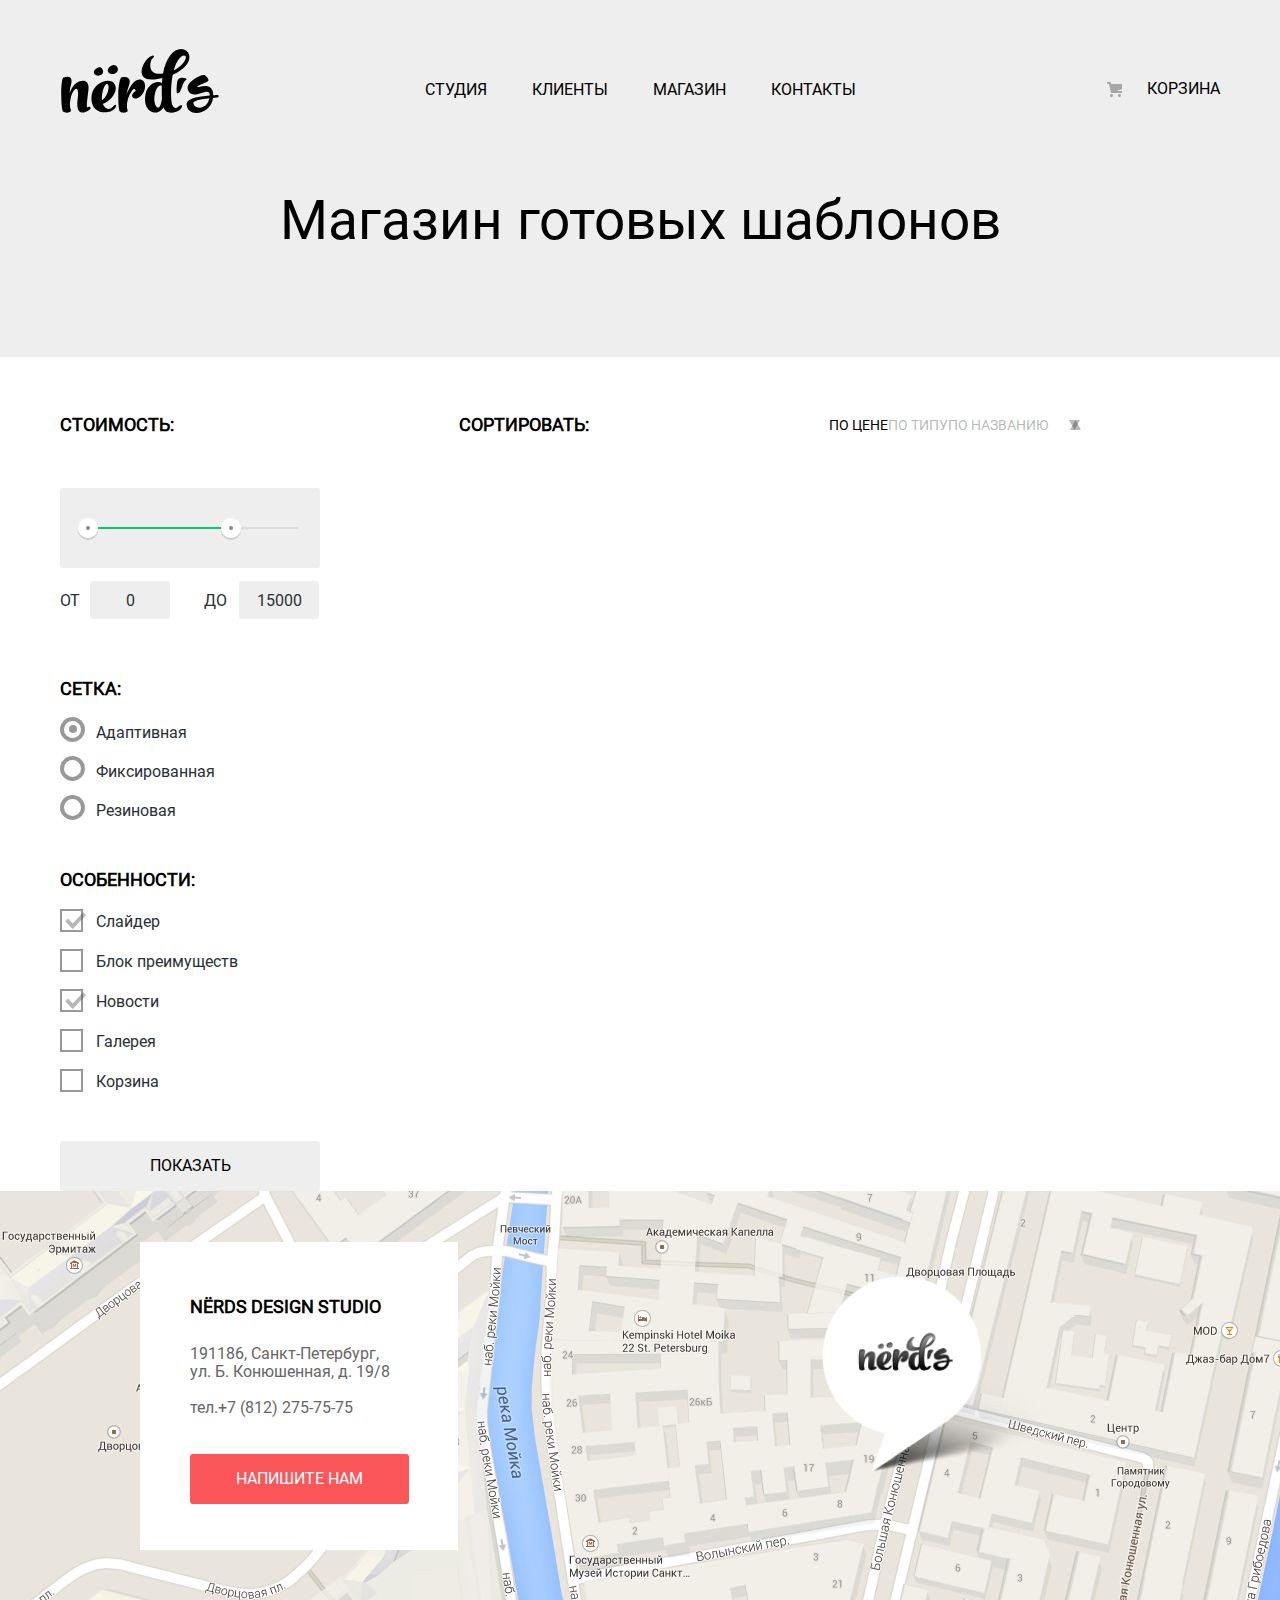
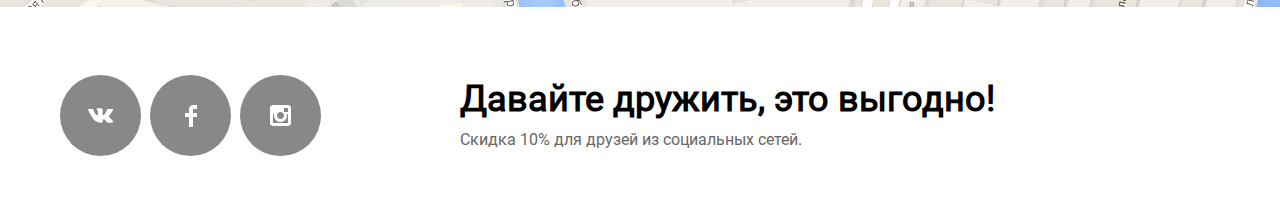
==== catalog.html @ 361c18d8 "styles form" ====
<!DOCTYPE html>
<html lang="ru">
  <head>
    <meta charset="UTF-8" />
    <meta http-equiv="X-UA-Compatible" content="IE=edge" />
    <meta name="viewport" content="width=device-width, initial-scale=1.0" />
    <link rel="stylesheet" href="css/normalize.css" />
    <link rel="stylesheet" href="css/style.css" />
    <title>Nerds</title>
  </head>
  <body>
    <header class="header">
      <div class="container header__container">
        <h1 class="visually-hidden">Сайт Nerds</h1>
        <nav class="nav">
          <section class="nav-user">
            <h2 class="visually-hidden">Блок навигации</h2>
            <a class="page-logo header__logo" href="index.html">
              <img
                class="page-logo__img"
                src="img/icon/nerds-logo.svg"
                width="160"
                height="65"
                alt="Логотоп сайта Nerds"
              />
            </a>
            <ul class="nav-user__list">
              <li class="nav-user__item">
                <a class="nav-user__link" href="#">Студия</a>
              </li>
              <li class="nav-user__item">
                <a class="nav-user__link" href="#">Клиенты</a>
              </li>
              <li class="nav-user__item">
                <a class="nav-user__link" href="#">Магазин</a>
              </li>
              <li class="nav-user__item">
                <a class="nav-user__link" href="#">Контакты</a>
              </li>
            </ul>
            <a class="nav-user__link nav-user__link--bascket" href="#"
              >Корзина</a
            >
          </section>
        </nav>
      </div>
    </header>
    <main class="main">
      <div class="wrap">
        <h1 class="catalog__title">Магазин готовых шаблонов</h1>
      </div>
      <div class="container">
        <section class="catalog">
          <h2 class="visually-hidden">Каталог</h2>
          <div class="catalog-col catalog-col--left">
            <form class="catalog__form" method="get" action="#">
              <fieldset class="price">
                <legend class="price__title title">Стоимость:</legend>
                <div class="price__control">
                  <div class="price__scale">
                    <div class="price__bar"></div>
                    <div class="price__toogle price__toogle--min"></div>
                    <div class="price__toogle price__toogle--max"></div>
                  </div>
                </div>
                <div class="price__values">
                  <label class="price__min"
                    >от<input class="price__input--min" type="number" value="0"
                  /></label>
                  <label class="price__max" for=""
                    >до
                    <input
                      class="price__input--max"
                      type="number"
                      value="15000"
                  /></label>
                </div>
              </fieldset>
              <fieldset class="grid">
                <legend class="grid__title title">Сетка:</legend>
                <ul class="grid__list">
                  <li class="grid__item">
                    <input
                      class="grid__input visually-hidden"
                      type="radio"
                      name="grid"
                      checked
                      value="adaptive"
                      id="adaptive"
                    />
                    <label class="grid__label" for="adaptive">
                      Адаптивная</label
                    >
                  </li>
                  <li class="grid__item">
                    <input
                      class="grid__input visually-hidden"
                      type="radio"
                      name="grid"
                      value="fixed"
                      id="fixed"
                    />
                    <label class="grid__label" for="fixed">Фиксированная</label>
                  </li>
                  <li class="grid__item">
                    <input
                      class="grid__input visually-hidden"
                      type="radio"
                      name="grid"
                      value="rubber"
                      id="rubber"
                    /><label class="grid__label" for="rubber">Резиновая</label>
                  </li>
                </ul>
              </fieldset>
              <fieldset class="peculiarities">
                <legend class="peculiarities__title title">Особенности:</legend>
                <ul class="peculiarities__list">
                  <li class="peculiarities__item">
                    <input
                      class="peculiarities__input visually-hidden"
                      type="checkbox"
                      name="peculiarities"
                      value="slider"
                      checked
                      id="slider"
                    />
                    <label class="peculiarities__label" for="slider"
                      >Слайдер</label
                    >
                  </li>
                  <li class="peculiarities__item">
                    <input
                      class="peculiarities__input visually-hidden"
                      type="checkbox"
                      name="peculiarities"
                      value="block"
                      id="block"
                    />
                    <label class="peculiarities__label" for="block"
                      >Блок преимуществ</label
                    >
                  </li>
                  <li class="peculiarities__item">
                    <input
                      class="peculiarities__input visually-hidden"
                      type="checkbox"
                      name="peculiarities"
                      value="news"
                      checked
                      id="news"
                    />
                    <label class="peculiarities__label" for="news"
                      >Новости</label
                    >
                  </li>
                  <li class="peculiarities__item">
                    <input
                      class="peculiarities__input visually-hidden"
                      type="checkbox"
                      name="peculiarities"
                      value="gallery"
                      id="gallery"
                    />
                    <label class="peculiarities__label" for="gallery"
                      >Галерея</label
                    >
                  </li>
                  <li class="peculiarities__item">
                    <input
                      class="peculiarities__input visually-hidden"
                      type="checkbox"
                      name="peculiarities"
                      value="basket"
                      id="basket"
                    />
                    <label class="peculiarities__label" for="basket"
                      >Корзина</label
                    >
                  </li>
                </ul>
              </fieldset>
              <button class="form__button" type="submit">Показать</button>
            </form>
          </div>
          <div class="catalog-col catalog-col__right">
            <div class="sorting">
              <div class="sorting__heading">
                <h3 class="sorting__title">Сортировать:</h3>
                <ul class="sorting__list">
                  <li class="sorting__item sorting__item--active">
                    <button
                      class="sorting__button sorting__button--active"
                      type="button"
                    >
                      По цене
                    </button>
                  </li>
                  <li class="sorting__item">
                    <button class="sorting__button" type="button">
                      По типу
                    </button>
                  </li>
                  <li class="sorting__item">
                    <button class="sorting__button" type="button">
                      По названию
                    </button>
                  </li>
                  <li class="sorting__item">
                    <button
                      class="sotring__button sotring__button--down"
                      type="button"
                    >
                      <img
                        class="sorting__img"
                        src="img/icon/icon-down-active.svg"
                        alt="Вниз"
                        width="11"
                        height="10"
                      />
                    </button>
                  </li>
                  <li class="sorting__item">
                    <button
                      class="sotring__button sotring__button--up"
                      type="button"
                    >
                      <img
                        class="sorting__img"
                        src="img/icon/icon-up-active.svg"
                        alt="Вверх"
                      />
                    </button>
                  </li>
                </ul>
              </div>
            </div>
          </div>
        </section>
      </div>
      <section class="map container">
        <h2 class="visually-hidden">Карта</h2>
        <div class="map__contacts">
          <p class="map__title">Nёrds design studio</p>

          <address class="map__text">
            191186, Санкт-Петербург,<br />ул. Б. Конюшенная, д. 19/8
          </address>

          <a class="map__link" href="tel:+78122757575"
            >тел.+7 (812) 275-75-75</a
          >

          <button class="map__button map__button--red" href="feedback.html">
            Напишите нам
          </button>
        </div>
      </section>
    </main>

    <footer class="footer container">
      <div class="social footer__social">
        <ul class="social__list">
          <li class="social__item">
            <a class="social__link" href="#"
              ><img
                class="social__img"
                width="26"
                height="15"
                src="img/icon/vk-icon.svg"
                alt="Логотип Вконтакте"
            /></a>
          </li>
          <li class="social__item">
            <a class="social__link" href="#"
              ><img
                class="social__img"
                width="12"
                height="22"
                src="img/icon/fb-icon.svg"
                alt="Логотип Facebook"
            /></a>
          </li>
          <li class="social__item">
            <a class="social__link" href="#"
              ><img
                class="social__img"
                width="21"
                height="21"
                src="img/icon/insta-icon.svg"
                alt="Логотип Инстаграмма"
            /></a>
          </li>
        </ul>
      </div>
      <div class="footer__sentence">
        <strong class="footer__title">Давайте дружить, это выгодно!</strong>
        <p class="footer__text">Скидка 10% для друзей из социальных сетей.</p>
      </div>
    </footer>
  </body>
</html>
---- css/style.css ----
/* ПЕРЕМЕННЫЕ */

:root {
  ---basic-header-color: #eeeeee;
  --basic-black-color: #000000;
  --basic-white-color: #ffffff;
  --basic-red-color: #FB565A;
  --basic-green-color: #00CA74;
  --basic-yellow-color: #EFC849;
  --basic-tetx-color: #283136;
  --footer-background-color: #888888;
  --opasity-color: rgba(0, 0, 0, 0.2);
  --opasici-link-active:rgba(0, 0, 0, 0.3);
  --colro-red-hover: #E74246;
  --color-red-active: #D7373B;
  --color-green-hover: #00BC6C;
  --color-green-active: #00AA62;
  --color-yellow-hover: #EAB534;
  --color-yellow-active: #E5A722;
  --color-map-text:#666666;
  --opacity-hard: 0.6;
  --color-price-control:#D7DCDF;
  
  --basic-font: "Roboto", sans-serif;

}

/* ШРИФТЫ */

@font-face {
  font-family: "Roboto";
  font-size: 700;
  font-style: normal;
  src: local("Roboto"), url("../fonts/robotobold.woff2") format("woff2"),
  url(../fonts/robotobold.woff) format("woff");
}

@font-face {
  font-family: "Roboto";
  font-size: 500;
  font-style: normal;
  src: local("Roboto"), url("../fonts/robotomedium.woff2") format("woff2"),
  url(../fonts/robotomedium.woff) format("woff");
}

@font-face {
  font-family: "Roboto";
  font-size: 400;
  font-style: normal;
  src: local("Roboto"), url("../fonts/robotoregular.woff2") format("woff2"),
  url(../fonts/robotoregular.woff) format("woff");
}

/*БАЗАВАЯ РАЗМЕТКА*/

*,
*::before,
*::after{
  margin: 0;
  padding: 0;
  box-sizing: inherit;
}

body {
  box-sizing: border-box;
  font-family: var(--basic-font);
  background-color: var(--body-color);
}

.container {
  width: 1200px;
  box-sizing: border-box;
  padding: 0 20px;
  margin: 0 auto;
}

.visually-hidden {
  position: absolute;
  clip: rect(1px, 1px, 1px, 1px);
  padding: 0;
  border: 0;
  height: 1px;
  width: 1px;
  overflow: hidden;
}

a {
  text-decoration: none;
}
button{
  border: none;
  background-color: rgba(0, 0, 0, 0);
}


ul {
list-style: none;
}

fieldset{
  margin: 0;
  padding: 0;
  border: none;
}

input[type="number"]::-webkit-outer-spin-button,
input[type="number"]::-webkit-inner-spin-button{
  -webkit-appearance: none;
}

input[type="number"]{
  -moz-appearance: textfield;
}

input[type="number"]:hover,
input[type="number"]:focus{
  -moz-appearance: number-input;
}

input[type="number"]::-webkit-inner-spin-button,
input[type="number"]::-webkit-outer-spin-button{
  -webkit-appearance: none;
  margin: 0;
}


/* БАЗАВАЯ ТИПОГРАФИЯ */


/*HEADER*/
.header{
  width: 100%;
  background-color: var(---basic-header-color); 
}



.header__logo{
  margin-top: 48px;
}
/*nav*/
.nav-user{
display: flex;
justify-content: space-between;
align-items: center;
}

.nav-user__list{
  display: flex;
align-items: center;
padding-top:62px;

}

.nav-user__item{
  margin:0 43px 0 2px;
}

.nav-user__link{
  font-family: var(--basic-font);
  font-style: normal;
  font-weight: 500;
  font-size: 16px;
  line-height: 30px;
  text-transform: uppercase;
  color: var(--basic-black-color);
  
}

.nav-user__link--bascket{
  position: relative;
  margin-top: 60px;
  padding-left: 45px;
}

.nav-user__link--bascket::before{
  position: absolute;
  content: "";
  width: 15px;
  height: 15px;
  top: 8px;
  left: 5px;
  background-image: url(../img/icon/cart-icon.svg);

}

.nav-user__link:hover{
  color: var(--basic-red-color);
}

.nav-user__link:active{
  color:var(--opasici-link-active);
}
/*SLIDER*/

.slider{
  position: relative;
 background-color: var(---basic-header-color);
}

.slider__slide{
display: flex;
justify-content: space-between;
height: 431px;


}

.slider__inner{
  padding: 76px 0 0 13px;
}

.slider__slogan{
  font-family: var(--basic-font);
  font-family: 'Roboto';
font-style: normal;
font-weight: 500;
font-size: 55px;
line-height: 55px;
color: var(--basic-black-color);
margin: 75px 0 0 0p;
}

.slider__text{
  font-family: var(--basic-font);
  font-style: normal;
font-weight: 400;
font-size: 16px;
line-height: 24px;
color: var(--basic-black-color);
margin: 26px 0 0 0;
}

.slider__link{
display: flex;
justify-content: center;
align-items: center;
font-family: var(--basic-font);
font-style: normal;
font-weight: 500;
font-size: 16px;
line-height: 18px;
color: var(--basic-white-color);
text-transform: uppercase;
background-color: var(--basic-red-color);
width: 240px;
height: 50px;

margin: 38px 0 0 0;
border-radius: 3px;
}

.slider__link:hover{
background-color: var(--colro-red-hover);

}

.slider__link:active{
  background-color: var(--color-red-active);
  color: var(--opasici-link-active);
  box-shadow: inset 0px 3px 0px rgba(0, 1, 1, 0.1);
}

.slider__img{
 margin: -3px -9px 0 0;
}

.slider__control{
  position: absolute;
  content: "";
  bottom: 100px;
  left: 50%;
  translate:-50%;
display: flex;
justify-content: space-between;
width: 88px;

}

.slider__button{
  border: none;
  width: 18px;
  height: 18px;
  border-radius: 50%;
  background-color: var(--basic-white-color);
}

.slider__button::before{
  position: absolute;
  content: "";
  top: 5px;
  left: 5px;
  width: 8px;
  height: 8px;
  border: var(--footer-background-color) 1px solid;
  border-radius: 50%;
}

.slioder__slide--two{
  display: none;
}

.slider__slide--three{
  display: none;
}

/*SERVICE*/

.service{
  display: flex;
  justify-content: space-between;
}

.service__col{
  padding: 77px 61px 77px 0;
}

.service__title{
  font-family: var(--basic-font);
  font-style: normal;
font-weight: 700;
font-size: 24px;
line-height: 30px;
color: var(--basic-black-color);
text-transform: uppercase;
margin: 20px 0 0 0;
}

.service__text{
  font-family: var(--basic-font);
  font-style: normal;
font-weight: 400;
font-size: 16px;
line-height: 24px;
color: var(--basic-tetx-color);
margin: 17px 0 0 0;
}

.service__link{
  display: flex;
  justify-content: center;
  align-items: center;
  font-family: var(--basic-font);
font-style: normal;
font-weight: 500;
font-size: 16px;
line-height: 18px;
color: var(--basic-white-color);
text-transform: uppercase;
width: 160px;
height: 50px;

margin: 32px 0 0 0;
border-radius: 3px;

}


.service__link--red{
  background-color: var(--basic-red-color);
}

.service__link--red:hover{
 background-color: var(--colro-red-hover);
}

.service__link--red:active{
  background-color: var(--color-red-active);
  color: var(--opasici-link-active);
  box-shadow: inset 0px 3px 0px rgba(0, 1, 1, 0.1);
}


.service__link--green{
  background-color: var(--basic-green-color);
}

.service__link--green:hover{
  background-color: var(--color-green-hover);
}

.service__link--green:active{
  background-color: var(--color-green-active);
  color: var(--opasici-link-active);
  box-shadow: inset 0px 3px 0px rgba(0, 1, 1, 0.1);
}

.service__link--yellow{
  background-color: var(--basic-yellow-color);
}

.service__link--yellow:hover{
background-color: var(--color-yellow-hover);
}

.service__link--yellow:active{
  background-color: var(--color-yellow-active);
  color: var(--opasici-link-active);
  box-shadow: inset 0px 3px 0px rgba(0, 1, 1, 0.1);
}

/*ABOUT-US*/

.about-us{
  display: flex;
  justify-content: space-between;
  margin-bottom: 49px;

}

.about-us__col{
  padding: 77px 0 0 0;
}

.about-us__desc{
  font-style: normal;
font-weight: 500;
font-size: 45px;
line-height: 45px;
color: var(--basic-black-color);
}

.about-us__text{
  font-family: var(--basic-font);
  font-style: normal;
font-weight: 400;
font-size: 16px;
line-height: 24px;
color: var(--basic-black-color);
margin: 34px 0 0 0;
}

.about-us__subtitle{
  display: block;
  font-family: var(--basic-font);
  font-style: normal;
font-weight: 700;
font-size: 16px;
line-height: 24px;
color: var(--basic-black-color);
text-transform: uppercase;
margin: 40px 0 0 0;
}

.about-us__list{
  margin: 23px 0 0 0;
}

.about-us__item{
  position: relative;
  font-family: var(--basic-font);
  font-style: normal;
 font-weight: 700;
 font-size: 16px;
 line-height: 24px;
  margin: 0 0 24px 0;
  padding: 0 0 0 36px;
}

.about-us__item::before{
 position: absolute;
 content: "";
 top: 11px;
 left: 0px;
 border: var(--basic-red-color) 1px solid;
 width: 25px;
}

.about-us__img{
  margin: -34px 0 0 83px;
}

.about-us__caption{
  display: block;
  font-family: var(--basic-font);
  font-style: normal;
 font-weight: 700;
 font-size: 16px;
 line-height: 24px;
 color: var(--basic-black-color);
 text-transform: uppercase;
 margin: 33px 0 0 101px;
}

.about-us__table{
  margin: 20px 0 0 0;
}



.about-us__table-row{
  display: flex;
 margin: 11px 0 0 59px;
}



.about-us__table-heading{
  position: relative;
  font-family: var(--basic-font);
  font-style: normal;
 font-weight: 700;
 font-size: 45px;
 line-height: 64px;
 color: var(--basic-black-color);
 margin: 0 -10px 0 23px;

}



.about-us__table-cell{
  font-family: var(--basic-font);
  font-style: normal;
 font-weight: 400;
 font-size: 16px;
 line-height: 18px;
 color: var(--basic-black-color);
  margin: 0 19px 0 19px;
}


/*PROJECT*/

.projects{
 position: relative;
}

.projects::before{
  position: absolute;
  content: "";
  border: var(--opasity-color) 1px solid;
  width: 100%;
}

.projects::after{
  position: absolute;
  content: "";
  border: var(--opasity-color) 1px solid;
  width: 100%;
  bottom: 0;

}

.projects__list{
  display: flex;
  justify-content: space-between;
  align-items: center;
  padding: 50px 43px 39px 25px ;
  margin: 0 0 83px 0;
}

.projects__link{
  position: relative;
  width: 209px;
  height: 94px;
 opacity: 0.2;
}

.projects__link::before{
  position: absolute;
  content: "";
  border: var(--opasity-color) 1px solid;
  height: 52px;
}

.projects__link:hover{
  opacity: 1;
}

.projects__link:active{
  opacity: 0.1;
}

.map{
  position: relative;
  background-image: url(../img/map.jpg);
 
  width: 1440px;
  height: 416px;
  padding: 51px 0 0 140px;
}

.map::after{
  position:absolute;
  content: "";
  top: 85px;
  left: 822px;
  width: 238px;
  height: 196px;
  background-image: url(../img/map-marker.png);
}

.map__contacts{
  
  width: 318px;
  height: 308px;
  background-color: var(--basic-white-color);
  padding: 50px 0 0 50px;
  
}

.map__title{
  font-family: var(--basic-font);
  font-style: normal;
 font-weight: 700;
 font-size: 18px;
 line-height: 30px;
 color: var(--basic-black-color);
 text-transform: uppercase;
 margin: 0 0 23px 0;
}

.map__text{
  font-family: var(--basic-font);
  font-style: normal;
 font-weight: 400;
 font-size: 16px;
 line-height: 18px;
 color: var(--color-map-text);
 margin: 0 0 18px 0;
}

.map__link{
  display: inline-block;
  font-family: var(--basic-font);
  font-style: normal;
 font-weight: 400;
 font-size: 16px;
 line-height: 18px;
 color: var(--color-map-text);
 margin: 0 0 37px 0;

}

.map__button{
  font-family: var(--basic-font);
  font-style: normal;
 font-weight: 500;
 font-size: 16px;
 line-height: 18px;
 color: var(--basic-white-color);
 background-color: var(--basic-red-color);
 text-transform: uppercase;
 width:219px ;
 height:50px ;
 border: none;
 border-radius: 3px;
 cursor: pointer;
}

.map__button:hover{
  background-color: var(--colro-red-hover);
}

.map__button:active{
  background-color: var(--color-red-active);
  color: var(--opasici-link-active);
  box-shadow: inset 0px 3px 0px rgba(0, 1, 1, 0.1);
}
   
/*FOOTER*/

.footer{
  display: flex;

 align-items: center;
 height: 217px;
}

.social__list{
  display: flex;
  justify-content: space-between;
}




.social__link{
  display: flex;
  justify-content: center;
  align-items: center;
  
  background-color: var(--footer-background-color);
  
  width: 81px;
  height: 81px;
 border-radius: 50%;
 margin: 0 9px 0 0;
}

.social__link:hover{
  background-color: var(--colro-red-hover);
}

.social__link:active{
  background-color: var(--color-red-active);
  opacity: var(--opasity-color);
}

.footer__sentence{
  
 padding: 0 0 0 130px;
}

.footer__title{
  font-family: var(--basic-font);
 font-style: normal;
 font-weight: 700;
 font-size: 36px;
 line-height: 36px;
 color: var(--basic-black-color);
}

.footer__text{
  font-style: normal;
 font-weight: 400;
 font-size: 16px;
 line-height: 22px;
 color: var(--color-map-text);
 margin: 12px 0 0 0;
}

/*КАТАЛОГ*/

.wrap{
  display: flex;
  justify-content: center;
  align-items: center;
  width: 100%;
  height: 240px;
  background-color: var(---basic-header-color);
  margin: 0 0 0 0;
}

.catalog__title{
  font-family: var(--basic-font);
  font-style: normal;
 font-weight: 500;
 font-size: 55px;
 line-height: 55px;
 color: var(--basic-black-color);
  margin: -34px 0 0 0;
}

.catalog{
  display: flex;
}

.catalog-col{
  margin: 53px 0 0 0;
}

/*СТОИМОСТЬ*/

.catalog-col--left{
  margin: 53px 139px 0 0;
}

.title{
  font-family: var(--basic-font);
  font-style: normal;
 font-weight: 700;
 font-size: 18px;
 line-height: 30px;
 color: var(--basic-black-color);
 text-transform: uppercase;
}

.price__control{
  position: relative;
  background-color: var(---basic-header-color);
  width: 260px;
  height: 80px;
  margin: 48px 0 0 0;
  border-radius:3px ;
}

.price__scale{
  position: absolute;
  content: "";
  border: var(--color-price-control) 1px solid;
  top: 39px;
  left: 33px;
  width: 205px;

}

.price__bar{
  position: absolute;
  content: "";
  border: var(--basic-green-color) 1px solid;
  top: -1px;
  width: 138px;
}

.price__toogle{
  position:absolute;
  content: "";
  border: var(--basic-white-color) 10px solid;
 box-shadow: 0px 2px 1px rgba(0, 0, 0, 0.15);
 top: -10px;
 border-radius: 50%;
 cursor: pointer;
}

.price__toogle::after{
  position: absolute;
  content: "";
  border: var(--footer-background-color) 2px solid;
  border-radius: 50%;
  top: -2px;
  left: -2px;
}



.price__toogle--min{
  left: -16px;
}

.price__toogle--max{
  right: 56px;
}



.price__values{
  margin: 13px 0 0 0;
}

.price__values input{
  font-family: var(--basic-font);
  font-style: normal;
 font-weight: 400;
 font-size: 16px;
 line-height: 22px;
 color: var(--basic-tetx-color);
 background-color: var(---basic-header-color);
 border: none;
 border-radius: 3px;
 text-align: center;
  width: 80px;
  height: 38px;
  
}

.price__min{
  font-family: var(--basic-font);
  font-style: normal;
  font-weight: 400;
  font-size: 16px;
  line-height: 22px;
  color: var(--basic-tetx-color);
  text-transform: uppercase;
}
.price__input--max{
  margin: 0 0 0 8px;
}

.price__input--min{
  margin: 0 0 0 10px;
}

.price__max{
  font-family: var(--basic-font);
  font-style: normal;
  font-weight: 400;
  font-size: 16px;
  line-height: 22px;
  color: var(--basic-tetx-color);
  text-transform: uppercase;
  margin: 0 0 0 30px;
}

/*GRID*/

.grid{
  margin: 55px 0 0 0;

}

.grid__item{
  
  margin: 19px 0 0 0;
}

.grid__label{
  position: relative;
  font-family: var(--basic-font);
  font-style: normal;
 font-weight: 400;
 font-size: 16px;
 line-height: 20px;
 color: var(--basic-tetx-color);
  padding:  0 0 0 36px;
  cursor: pointer;
}

.grid__input + .grid__label::before{
  position: absolute;
  content: "";
  top: -6px;
  left: 0px;
  width: 25px;
  height: 25px;
  border: var(--basic-black-color) 4px solid;
  border-radius: 50%;
  cursor: pointer;
  opacity: 0.4;

}

.grid__input:checked + .grid__label::after{
  position: absolute;
  content: "";
  border: var(--basic-black-color) 4px solid;
  width: 8px;
  height: 8px;
  top: 2px;
  left: 9px;
  border-radius: 50%;
  opacity: 0.4;
}

.grid__input + .grid__label:hover::before,
.grid__input + .grid__label:hover::after{
  opacity: 1;
}





/*peculiarities*/

.peculiarities{
  margin: 44px 0 0 0;
}

.peculiarities__list{
  margin: 17px 0 0 0;
}

.peculiarities__label{
  position: relative;
  font-family: var(--basic-font);
  font-style: normal;
 font-weight: 400;
 font-size: 16px;
 line-height: 20px;
 color: var(--basic-tetx-color);
 padding: 0 0 0 36px;
 cursor: pointer;
}

.peculiarities__input + .peculiarities__label::before{
  position: absolute;
  content: "";
  top: -3px;
  left: 0px;
  width: 23px;
  height: 23px;
  border: var(--basic-black-color) 2px solid;
  opacity: 0.4;
  cursor: pointer;
  
}





.peculiarities__input:checked + .peculiarities__label::after{
  position: absolute;
  content: "";
  left: 5px;
  background-image: url(../img/icon/ok.svg);
  background-repeat: no-repeat;
  opacity: 0.4;
  width: 21px;
  height: 17px;
  cursor: pointer;
}

.peculiarities__input + .peculiarities__label:hover:before,
.peculiarities__input + .peculiarities__label:hover::after{
  opacity: 1;
}


.peculiarities__item{
  margin:0 0 20px 0 ;
}

.form__button{
  font-family: var(--basic-font);
  font-style: normal;
 font-weight: 500;
 font-size: 16px;
 line-height: 18px;
 color: var(--basic-black-color);
 text-align: center;
 text-transform: uppercase;
  background-color: var(---basic-header-color);

  width: 260px;
  height: 50px;
  margin: 29px 0 0 0;
  border-radius: 3px;
  cursor: pointer;
}

.form__button:hover{
  background-color: #DFDFDF;
}

.form__button:active{
  color: var(--opasici-link-active);
  background-color: #D5D5D5;
  box-shadow: inset 0px 3px 0px rgba(0, 1, 1, 0.1);
}



/*СОРТИРОВАТЬ*/

.sorting__heading{
  display: flex;
  align-items: center;
}

.sorting__title{
  font-family: var(--basic-font);
  font-style: normal;
 font-weight: 700;
 font-size: 18px;
 line-height: 30px;
 color: var(--basic-black-color);
 text-transform: uppercase;
}

.sorting__list{
  display: flex;
  
  margin: 0px 0 0 240px;
  
}

.sorting__button{
  font-family: var(--basic-font);
  font-style: normal;
 font-weight: 400;
 font-size: 14px;
 line-height: 18px;
 color: var(--opasici-link-active);
 text-transform: uppercase;
cursor: pointer;
}





.sorting__item:hover{
  opacity: var(--opacity-hard);
}
.sorting__item--active:hover{
  opacity: 1;
}

.sorting__item:active{
  color: var(--basic-black-color);
}

.sorting__button--active{
  color: var(--basic-black-color);
}


.sotring__button--down{
  opacity: 0.3;
  margin: 0 0 0 20px ;
 
}

.sotring__button--up:hover{
  opacity: 0.6;
}

.sotring__button--up{
  opacity: 0.3;
  margin: 0 0 0 -10px;
}

.sorting__img{
margin: 0 0 0 0;
}




/*feedback*/

.feedback{
  display: none;
}
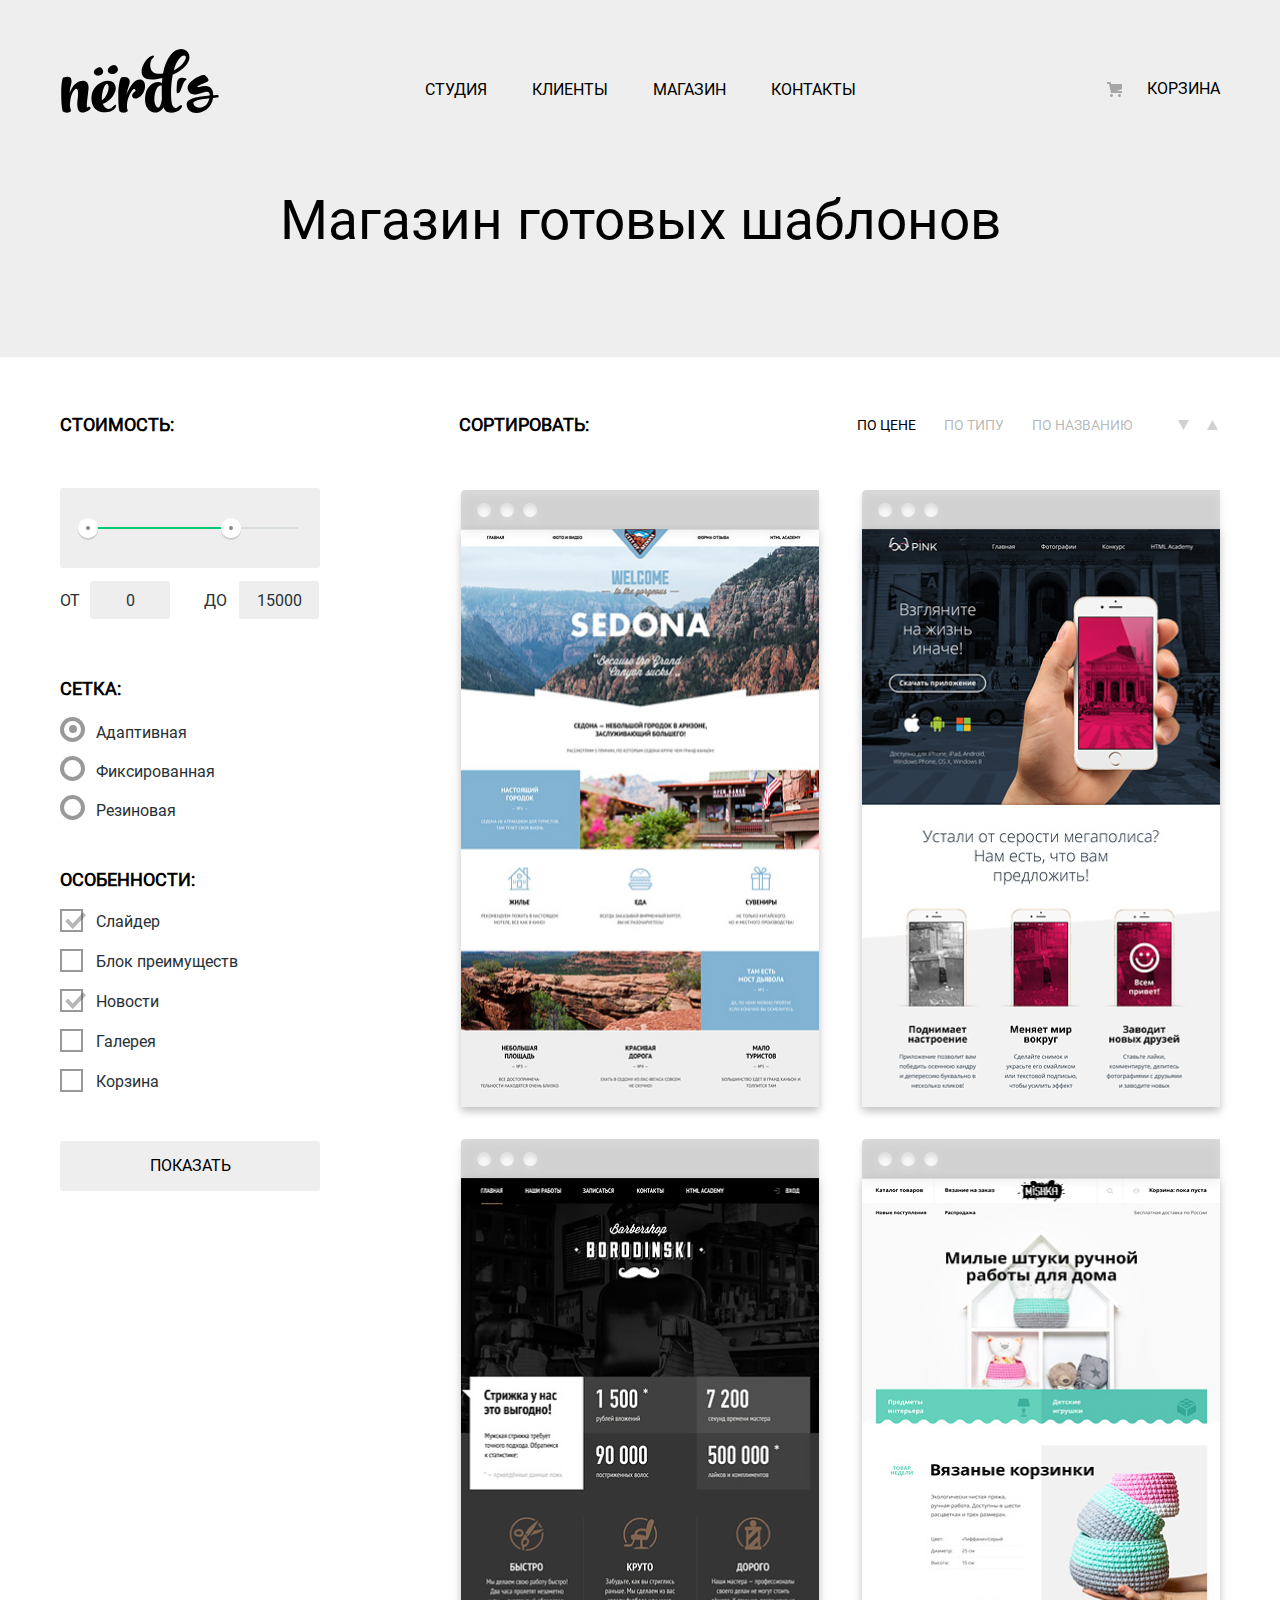
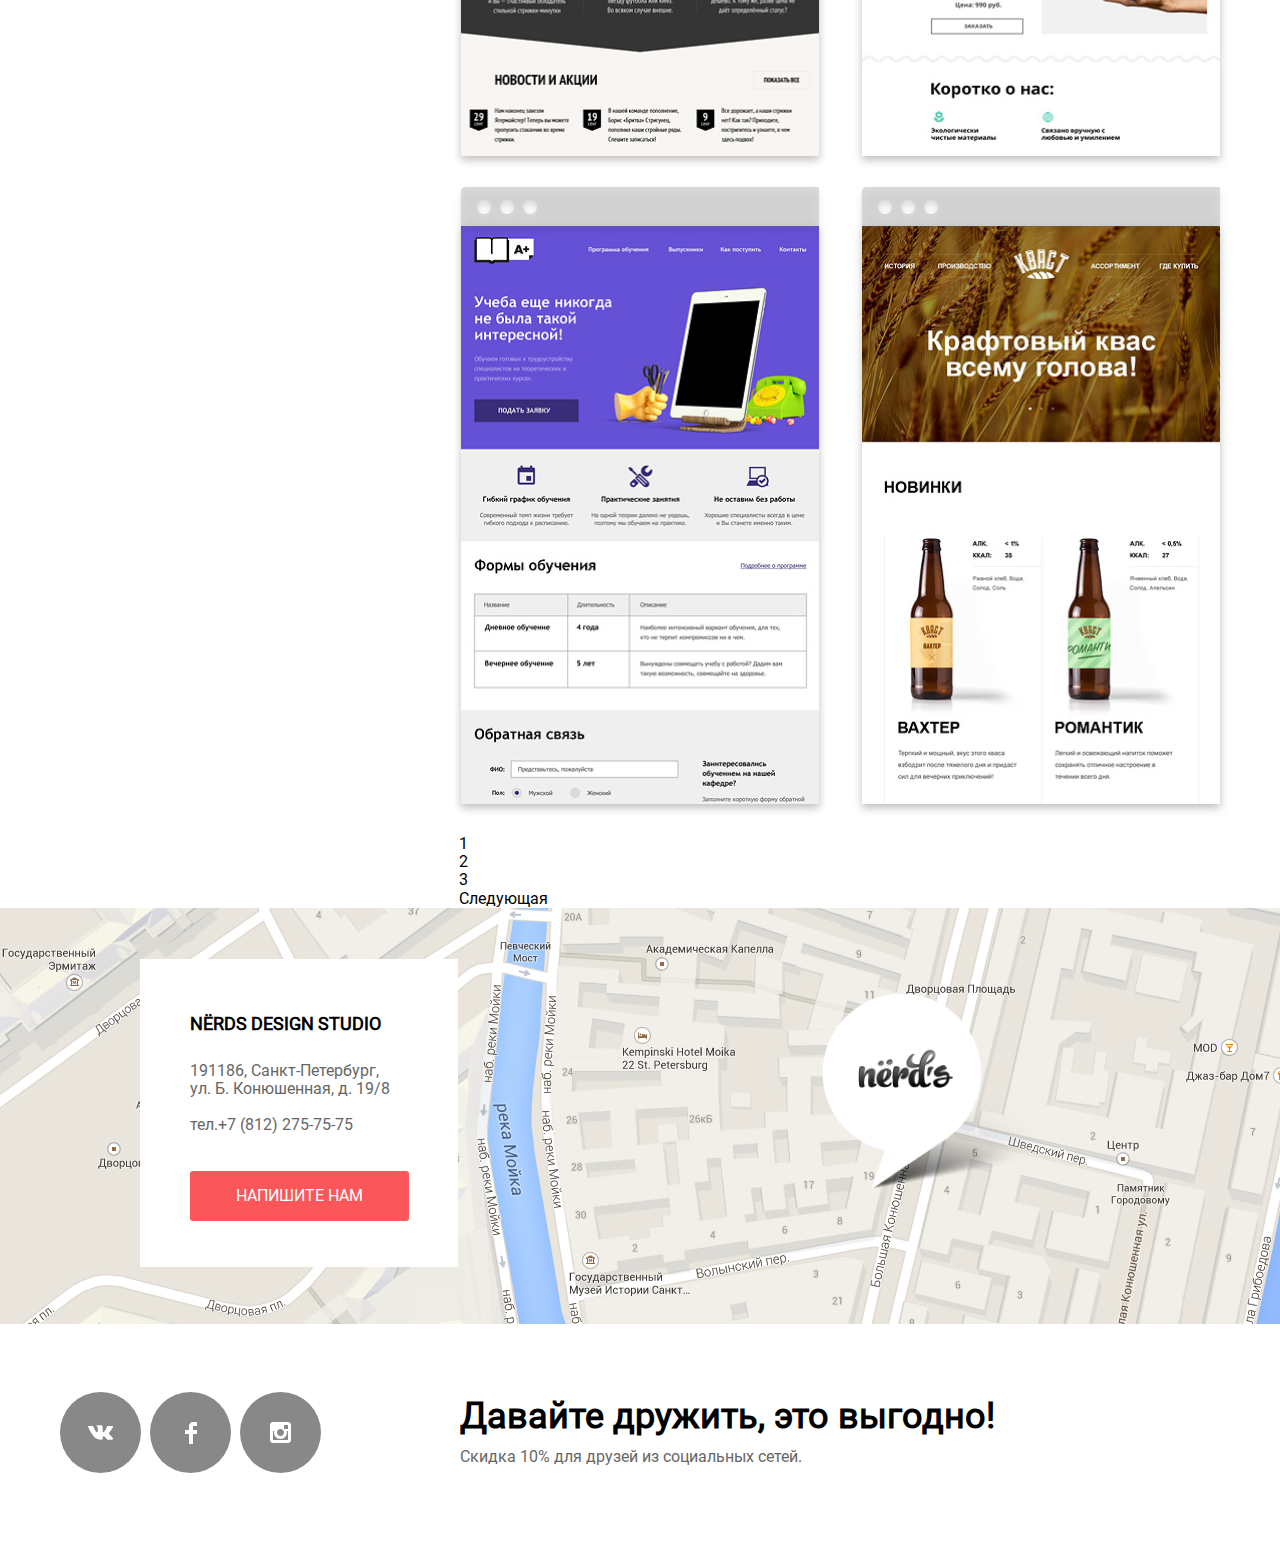
==== commit 35c9222c: "catalog" ====
--- a/catalog.html
+++ b/catalog.html
@@ -188,7 +188,7 @@
               <div class="sorting__heading">
                 <h3 class="sorting__title">Сортировать:</h3>
                 <ul class="sorting__list">
-                  <li class="sorting__item sorting__item--active">
+                  <li class="sorting__item">
                     <button
                       class="sorting__button sorting__button--active"
                       type="button"
@@ -235,6 +235,152 @@
                 </ul>
               </div>
             </div>
+            <section class="sites">
+              <h2 class="visually-hidden">Сайты</h2>
+
+              <article class="sites__item sites__item--zero">
+                <h3 class="visually-hidden">Sedona</h3>
+                <img
+                  class="sites__img"
+                  src="img/img-sedona.png"
+                  width="358"
+                  height="578"
+                  alt="Сайт Sedona"
+                />
+                <aside class="sites__aside">
+                  <strong class="sites__subtitle">Sedona</strong>
+                  <p class="sites__text">
+                    Информационный сайт<br />для туристав
+                  </p>
+                  <button class="sites__button" type="button">
+                    9900&#x20bd;
+                  </button>
+                </aside>
+              </article>
+
+              <article class="sites__item sites__item--one">
+                <h3 class="visually-hidden">Pink</h3>
+                <img
+                  class="sites__img"
+                  src="img/img-pink.png"
+                  width="358"
+                  height="578"
+                  alt="Сайт Pink"
+                />
+                <aside class="sites__aside">
+                  <strong class="sites__subtitle">Pink app</strong>
+                  <p class="sites__text">
+                    Продуктовый лендинг<br />приложения для iOS и Android
+                  </p>
+                  <button class="sites__button" type="button">
+                    9900<span>&#x20bd;</span>
+                  </button>
+                </aside>
+              </article>
+
+              <article class="sites__item sites__item--two">
+                <h3 class="visually-hidden">Borodinski</h3>
+                <img
+                  class="sites__img"
+                  src="img/img-barbershop.png"
+                  width="358"
+                  height="578"
+                  alt="Сайт Borodinski"
+                />
+                <aside class="sites__aside">
+                  <strong class="sites__subtitle">Barbershop</strong>
+                  <p class="sites__text">
+                    Сайт салона красоты.<br />Для мужчин, да.
+                  </p>
+                  <button class="sites__button" type="button">
+                    9900&#x20bd;
+                  </button>
+                </aside>
+              </article>
+
+              <article class="sites__item sites__item--three">
+                <h3 class="visually-hidden">Mishka</h3>
+                <img
+                  class="sites__img"
+                  src="img/img-mishka.png"
+                  width="358"
+                  height="578"
+                  alt="Сайт Mishka"
+                />
+                <aside class="sites__aside">
+                  <strong class="sites__subtitle">Mishka</strong>
+                  <p class="sites__text">
+                    Интернет-магазин <br />вязаных игрушек
+                  </p>
+                  <button class="sites__button" type="button">
+                    9900&#x20bd;
+                  </button>
+                </aside>
+              </article>
+
+              <article class="sites__item sites__item--four">
+                <h3 class="visually-hidden">Applus</h3>
+                <img
+                  class="sites__img"
+                  src="img/img-aplus.png"
+                  width="358"
+                  height="578"
+                  alt="Сайт Applus"
+                />
+                <aside class="sites__aside">
+                  <strong class="sites__subtitle">A plus</strong>
+                  <p class="sites__text">
+                    Лендинг курсов повышения<br />квалификации
+                  </p>
+                  <button class="sites__button" type="button">
+                    9900&#x20bd;
+                  </button>
+                </aside>
+              </article>
+
+              <article class="sites__item sites__item--five">
+                <h3 class="visually-hidden">Kvast</h3>
+                <img
+                  class="sites__img"
+                  src="img/img-kvast.png"
+                  width="358"
+                  height="578"
+                  alt=" Сайт Kvast"
+                />
+                <aside class="sites__aside">
+                  <strong class="sites__subtitle">Кваст</strong>
+                  <p class="sites__text">
+                    Промо-сайт производителя<br />sкрафтового кваса
+                  </p>
+                  <button class="sites__button" type="button">
+                    9900&#x20bd;
+                  </button>
+                </aside>
+              </article>
+
+              <div class="pagination">
+                <ul class="pagination__list">
+                  <li class="pagination__item">
+                    <button class="pagination__number pagination__number--one">
+                      1
+                    </button>
+                  </li>
+                  <li class="pagination__item">
+                    <button class="pagination__number pagination__number--two">
+                      2
+                    </button>
+                  </li>
+                  <li class="pagination__item">
+                    <button
+                      class="pagination__number pagination__number--three"
+                    >
+                      3
+                    </button>
+                  </li>
+                </ul>
+                <button class="pagination__button">Следующая</button>
+              </div>
+            </section>
           </div>
         </section>
       </div>
@@ -299,4 +445,5 @@
       </div>
     </footer>
   </body>
+  <script src="js/script.js"></script>
 </html>
--- a/css/style.css
+++ b/css/style.css
@@ -20,8 +20,9 @@
   --color-map-text:#666666;
   --opacity-hard: 0.6;
   --color-price-control:#D7DCDF;
+  --background-sites-color:#c4c4c4;
   
-  --basic-font: "Roboto", sans-serif;
+  --basic-font: "Roboto", "sans-serif";
 
 }
 
@@ -121,6 +122,38 @@
 input[type="number"]::-webkit-outer-spin-button{
   -webkit-appearance: none;
   margin: 0;
+}
+
+h1,h2,h3,h4,h5,h6{
+  cursor: default;
+}
+
+p{
+  cursor: default;
+}
+
+strong{
+  cursor: default;
+}
+
+b{
+  cursor: default;
+}
+
+li{
+  cursor: default;
+}
+
+th{
+  cursor: default;
+}
+
+tr{
+  cursor: default;
+}
+
+address{
+  cursor: default;
 }
 
 
@@ -1047,6 +1080,10 @@
   
 }
 
+.sorting__item{
+  margin: 0 0 0 28px;
+}
+
 .sorting__button{
   font-family: var(--basic-font);
   font-style: normal;
@@ -1062,40 +1099,144 @@
 
 
 
-.sorting__item:hover{
+.sorting__button:hover{
   opacity: var(--opacity-hard);
 }
-.sorting__item--active:hover{
+.sorting__button--active:hover{
   opacity: 1;
 }
 
-.sorting__item:active{
+.sorting__button:active{
   color: var(--basic-black-color);
 }
 
 .sorting__button--active{
   color: var(--basic-black-color);
+
 }
 
 
 .sotring__button--down{
-  opacity: 0.3;
-  margin: 0 0 0 20px ;
- 
+  opacity: 0.2;
+  margin: 0 0 0 17px;
+  cursor: pointer;
+}
+
+.sotring__button--up{
+  opacity: 0.2;
+  margin: 0 0 0 -10px;
+  cursor: pointer;
+}
+
+.sotring__button--down:hover{
+opacity: 0.6;
 }
 
 .sotring__button--up:hover{
   opacity: 0.6;
 }
 
-.sotring__button--up{
-  opacity: 0.3;
-  margin: 0 0 0 -10px;
-}
-
-.sorting__img{
-margin: 0 0 0 0;
-}
+.sotring__button--down:active{
+  opacity: 1;
+}
+
+.sotring__button--up:active{
+  opacity: 1;
+}
+
+/*SITES*/
+
+.sites{
+display: grid;
+grid-template-columns: 1fr 1fr;
+column-gap: 41px;
+row-gap: 26px;
+margin: 49px 0 0 0;
+}
+
+.sites__item{
+  position: relative;
+  margin: 0 0 0 2px;
+  padding: 40px 0 0 0 ;
+  filter: drop-shadow(0px 4px 4px rgba(0, 0, 0, 0.25));
+}
+
+.sites__item::before{
+position: absolute;
+content: "";
+top: 1px;
+left: -4px;
+width: 101%;
+height: 40px;
+background-image: url(../img/browser.png);
+filter: drop-shadow(0px 4px 4px rgba(0, 0, 0, 0.25));
+opacity: 0.2;
+}
+
+.sites__item:hover::before{
+  opacity: 1;
+  cursor: pointer;
+}
+
+.sites__aside{
+  position: absolute;
+  text-align: center;
+  width: 100%;
+  height: 231px;
+  margin: -231px 0 0 0;
+  background-color: var(---basic-header-color);
+  opacity: 0;
+  transition: opacity 0.5s ease;
+}
+
+.sites__item:hover .sites__aside{
+  opacity: 1;
+ 
+
+}
+
+
+
+.sites__subtitle{
+  display: inline-block;
+  font-family: var(--basic-font);
+  font-style: normal;
+  font-weight: 700;
+  font-size: 18px;
+  line-height: 30px;
+  color: var(--basic-black-color);
+  text-transform: uppercase;
+  margin: 22px 0 0 0;
+}
+
+.sites__text{
+  font-family: var(--basic-font);
+  font-style: normal;
+  font-weight: 400;
+  font-size: 16px;
+  line-height: 18px;
+  color: var(--color-map-text);
+  margin: 14px 0 0 0;
+}
+
+.sites__button{
+  font-family: var(--basic-font);
+  font-style: normal;
+  font-weight: 500;
+  font-size: 16px;
+  line-height: 18px;
+  color: var(--basic-white-color);
+  background-color: var(--basic-red-color);
+  border-radius: 3px;
+  width: 200px;
+  height: 50px;
+  margin: 32px 0 0 0;
+  cursor: pointer;
+}
+
+
+
+
 
 
 
